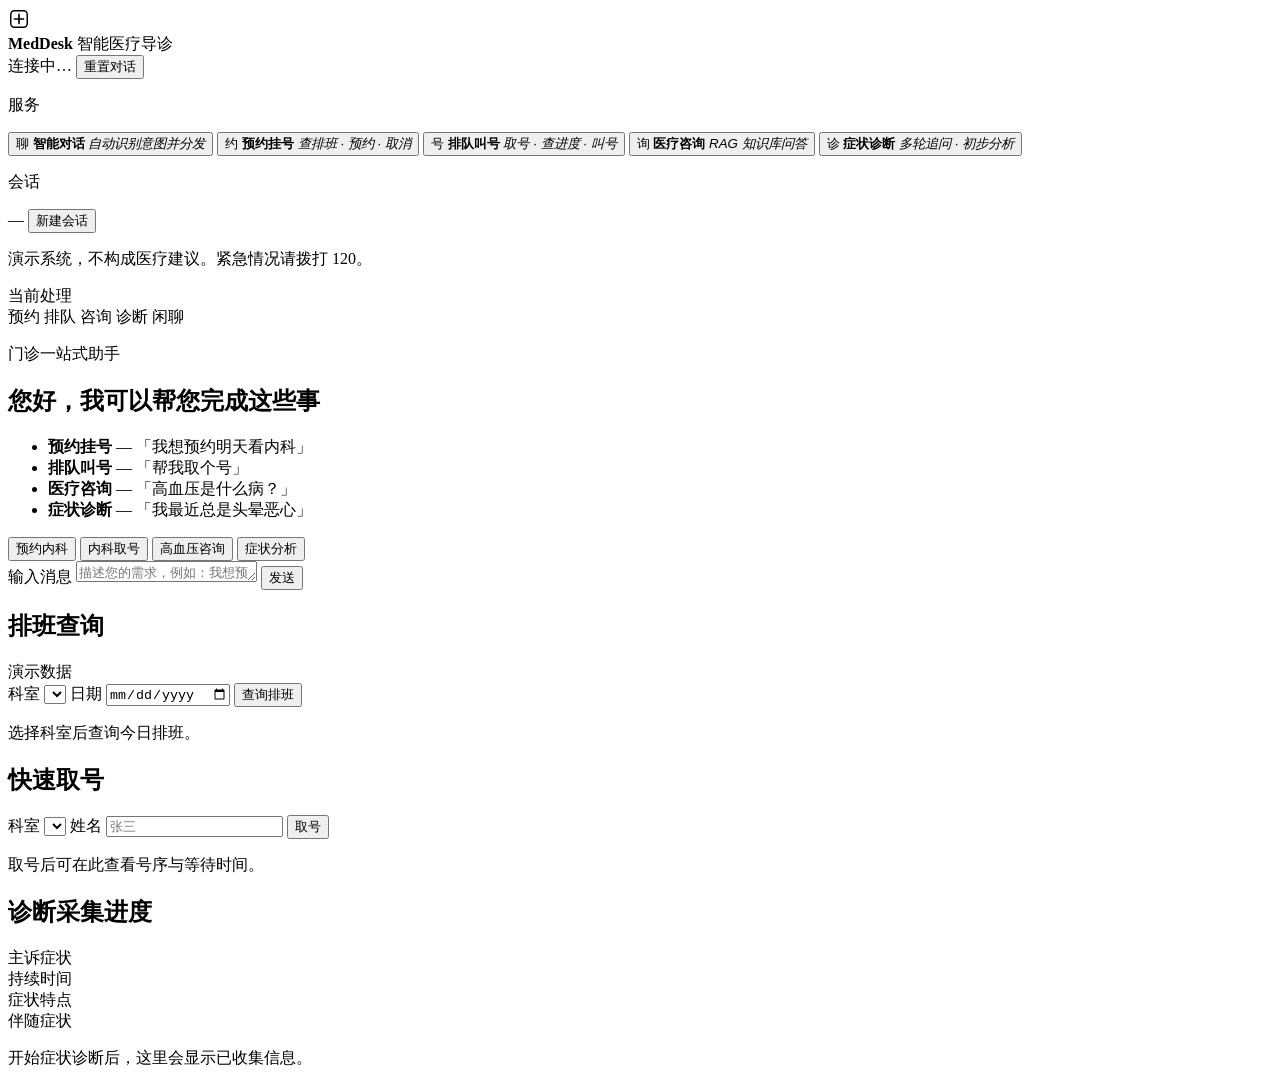
==== frontend/index.html @ 39351e90 "mimo新增前端界面" ====
<!DOCTYPE html>
<html lang="zh-CN">
<head>
  <meta charset="UTF-8" />
  <meta name="viewport" content="width=device-width, initial-scale=1.0" />
  <title>智能医疗导诊 · MedDesk</title>
  <link rel="stylesheet" href="/static/styles.css" />
</head>
<body>
  <div class="app">
    <!-- 顶栏 -->
    <header class="topbar">
      <div class="brand">
        <span class="brand-mark" aria-hidden="true">
          <svg width="22" height="22" viewBox="0 0 24 24" fill="none">
            <rect x="3" y="3" width="18" height="18" rx="4" stroke="currentColor" stroke-width="1.6"/>
            <path d="M12 7v10M7 12h10" stroke="currentColor" stroke-width="1.8" stroke-linecap="round"/>
          </svg>
        </span>
        <div class="brand-text">
          <strong>MedDesk</strong>
          <span>智能医疗导诊</span>
        </div>
      </div>
      <div class="topbar-meta">
        <span class="status-pill" id="healthPill">
          <i class="dot"></i>
          <span id="healthText">连接中…</span>
        </span>
        <button type="button" class="btn ghost" id="btnReset" title="重置当前会话">重置对话</button>
      </div>
    </header>

    <div class="shell">
      <!-- 左：服务轨 -->
      <aside class="rail" aria-label="服务导航">
        <p class="rail-label">服务</p>
        <nav class="rail-nav" id="serviceNav">
          <button type="button" class="rail-item is-active" data-service="chat" data-prompt="">
            <span class="rail-icon">聊</span>
            <span class="rail-copy">
              <strong>智能对话</strong>
              <em>自动识别意图并分发</em>
            </span>
          </button>
          <button type="button" class="rail-item" data-service="appointment" data-prompt="我想预约挂号">
            <span class="rail-icon">约</span>
            <span class="rail-copy">
              <strong>预约挂号</strong>
              <em>查排班 · 预约 · 取消</em>
            </span>
          </button>
          <button type="button" class="rail-item" data-service="queue" data-prompt="帮我取个号">
            <span class="rail-icon">号</span>
            <span class="rail-copy">
              <strong>排队叫号</strong>
              <em>取号 · 查进度 · 叫号</em>
            </span>
          </button>
          <button type="button" class="rail-item" data-service="consult" data-prompt="">
            <span class="rail-icon">询</span>
            <span class="rail-copy">
              <strong>医疗咨询</strong>
              <em>RAG 知识库问答</em>
            </span>
          </button>
          <button type="button" class="rail-item" data-service="diagnosis" data-prompt="我最近身体不舒服，想做症状分析">
            <span class="rail-icon">诊</span>
            <span class="rail-copy">
              <strong>症状诊断</strong>
              <em>多轮追问 · 初步分析</em>
            </span>
          </button>
        </nav>

        <div class="rail-foot">
          <p class="rail-label">会话</p>
          <div class="session-box">
            <span class="session-id" id="sessionIdLabel">—</span>
            <button type="button" class="btn tiny" id="btnNewSession">新建会话</button>
          </div>
          <p class="disclaimer">演示系统，不构成医疗建议。紧急情况请拨打 120。</p>
        </div>
      </aside>

      <!-- 中：对话 -->
      <main class="main" aria-label="对话区">
        <div class="intent-strip" id="intentStrip" aria-live="polite">
          <span class="intent-label">当前处理</span>
          <div class="intent-chips">
            <span class="intent-chip" data-intent="appointment">预约</span>
            <span class="intent-chip" data-intent="queue">排队</span>
            <span class="intent-chip" data-intent="consultation">咨询</span>
            <span class="intent-chip" data-intent="diagnosis">诊断</span>
            <span class="intent-chip" data-intent="chitchat">闲聊</span>
          </div>
          <div class="intent-meta" id="intentMeta"></div>
        </div>

        <div class="chat" id="chatScroll">
          <div class="chat-inner" id="chatList">
            <!-- 欢迎卡 -->
            <article class="msg assistant welcome">
              <div class="msg-body">
                <p class="welcome-kicker">门诊一站式助手</p>
                <h1>您好，我可以帮您完成这些事</h1>
                <ul class="welcome-list">
                  <li><b>预约挂号</b> — 「我想预约明天看内科」</li>
                  <li><b>排队叫号</b> — 「帮我取个号」</li>
                  <li><b>医疗咨询</b> — 「高血压是什么病？」</li>
                  <li><b>症状诊断</b> — 「我最近总是头晕恶心」</li>
                </ul>
                <div class="quick-prompts" id="quickPrompts">
                  <button type="button" class="chip" data-q="我想预约明天看内科">预约内科</button>
                  <button type="button" class="chip" data-q="帮我取个号，科室是内科">内科取号</button>
                  <button type="button" class="chip" data-q="高血压是什么病？">高血压咨询</button>
                  <button type="button" class="chip" data-q="我最近总是头晕，还恶心，已经一周了">症状分析</button>
                </div>
              </div>
            </article>
          </div>
        </div>

        <form class="composer" id="chatForm" autocomplete="off">
          <label class="sr-only" for="chatInput">输入消息</label>
          <textarea
            id="chatInput"
            rows="1"
            placeholder="描述您的需求，例如：我想预约明天看内科…"
            maxlength="2000"
          ></textarea>
          <button type="submit" class="btn primary" id="btnSend">发送</button>
        </form>
      </main>

      <!-- 右：业务上下文 -->
      <aside class="context" aria-label="业务面板">
        <section class="panel">
          <header class="panel-head">
            <h2>排班查询</h2>
            <span class="panel-hint">演示数据</span>
          </header>
          <form class="panel-form" id="scheduleForm">
            <label>
              <span>科室</span>
              <select id="scheduleDept" required></select>
            </label>
            <label>
              <span>日期</span>
              <input type="date" id="scheduleDate" />
            </label>
            <button type="submit" class="btn secondary">查询排班</button>
          </form>
          <div class="panel-body" id="scheduleResult">
            <p class="empty">选择科室后查询今日排班。</p>
          </div>
        </section>

        <section class="panel">
          <header class="panel-head">
            <h2>快速取号</h2>
          </header>
          <form class="panel-form" id="queueForm">
            <label>
              <span>科室</span>
              <select id="queueDept" required></select>
            </label>
            <label>
              <span>姓名</span>
              <input type="text" id="queueName" placeholder="张三" required maxlength="20" />
            </label>
            <button type="submit" class="btn secondary">取号</button>
          </form>
          <div class="panel-body" id="queueResult">
            <p class="empty">取号后可在此查看号序与等待时间。</p>
          </div>
        </section>

        <section class="panel compact">
          <header class="panel-head">
            <h2>诊断采集进度</h2>
          </header>
          <div class="progress-list" id="diagProgress">
            <div class="progress-item" data-field="main_symptom">
              <span>主诉症状</span><i></i>
            </div>
            <div class="progress-item" data-field="duration">
              <span>持续时间</span><i></i>
            </div>
            <div class="progress-item" data-field="symptom_features">
              <span>症状特点</span><i></i>
            </div>
            <div class="progress-item" data-field="accompanying">
              <span>伴随症状</span><i></i>
            </div>
          </div>
          <p class="empty small" id="diagHint">开始症状诊断后，这里会显示已收集信息。</p>
        </section>
      </aside>
    </div>
  </div>

  <div class="toast" id="toast" hidden role="status"></div>
  <script src="/static/app.js"></script>
</body>
</html>
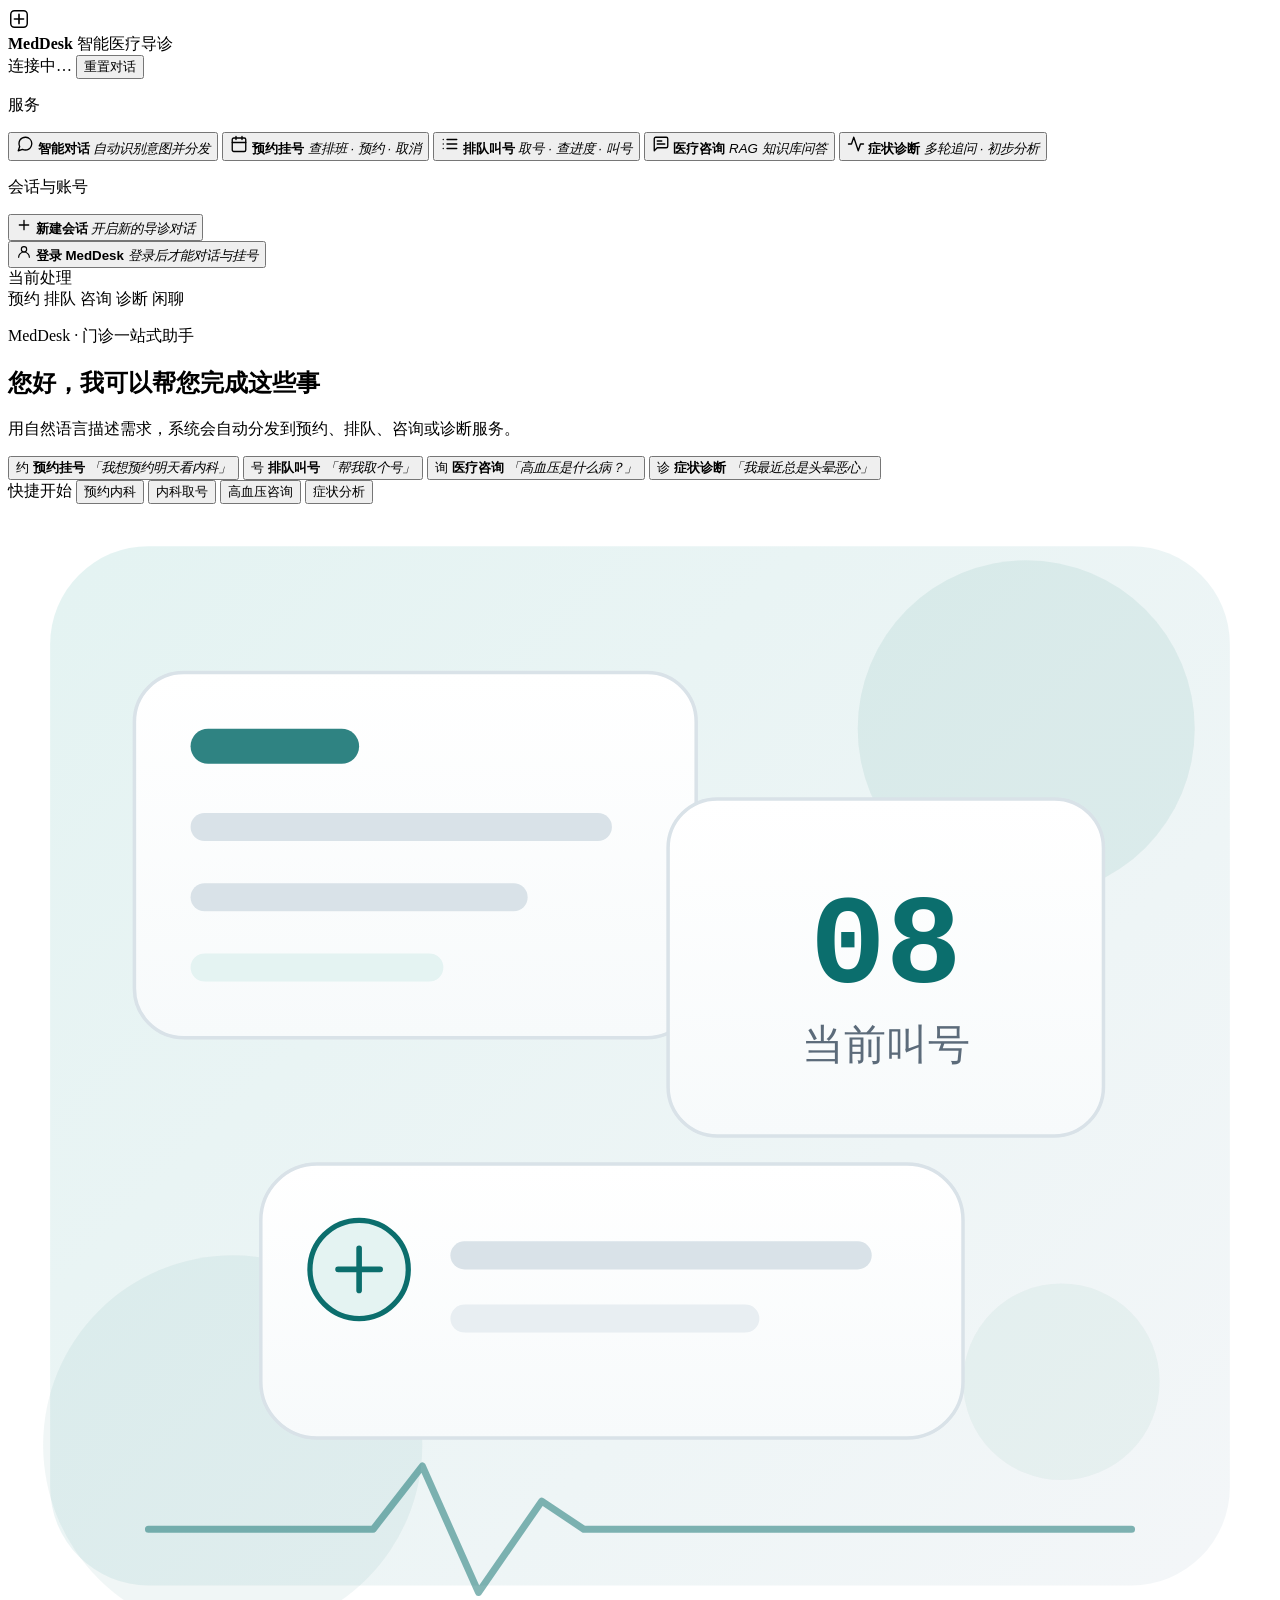
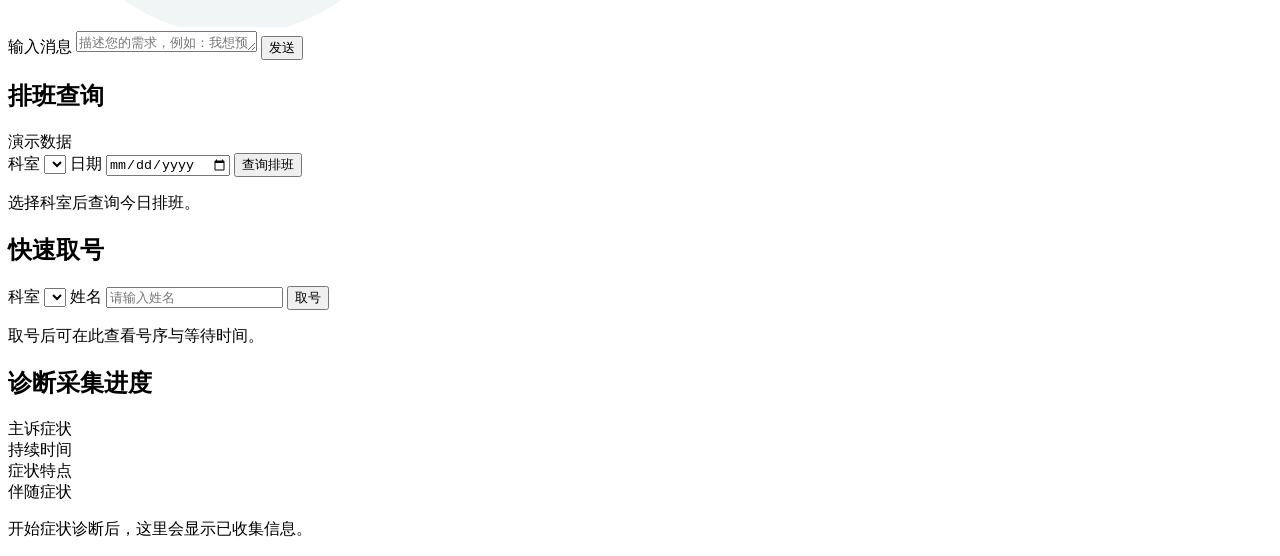
==== commit 50d6befd: "数据落库" ====
--- a/frontend/index.html
+++ b/frontend/index.html
@@ -4,9 +4,86 @@
   <meta charset="UTF-8" />
   <meta name="viewport" content="width=device-width, initial-scale=1.0" />
   <title>智能医疗导诊 · MedDesk</title>
-  <link rel="stylesheet" href="/static/styles.css" />
+  <link rel="stylesheet" href="/static/styles.css?v=20260909b" />
 </head>
 <body>
+  <!-- 登录层 -->
+  <div class="auth-overlay" id="authOverlay" hidden>
+    <div class="auth-card" role="dialog" aria-labelledby="authTitle">
+      <div class="auth-brand">
+        <span class="brand-mark" aria-hidden="true">
+          <svg width="22" height="22" viewBox="0 0 24 24" fill="none">
+            <rect x="3" y="3" width="18" height="18" rx="4" stroke="currentColor" stroke-width="1.6"/>
+            <path d="M12 7v10M7 12h10" stroke="currentColor" stroke-width="1.8" stroke-linecap="round"/>
+          </svg>
+        </span>
+        <div>
+          <strong>MedDesk</strong>
+          <span>智能医疗导诊</span>
+        </div>
+      </div>
+      <h1 id="authTitle">登录以使用完整服务</h1>
+      <p class="auth-sub">支持账号密码、手机验证码，以及微信 / 钉钉授权登录</p>
+
+      <div class="auth-tabs" id="authTabs" role="tablist"></div>
+
+      <form class="auth-form" id="authForm" autocomplete="on">
+        <!-- password -->
+        <div class="auth-pane" data-platform="password">
+          <label>
+            <span>用户名</span>
+            <input type="text" name="username" placeholder="zhangsan" autocomplete="username" />
+          </label>
+          <label>
+            <span>密码</span>
+            <input type="password" name="password" placeholder="••••••" autocomplete="current-password" />
+          </label>
+          <p class="auth-hint">演示账号：admin/admin123 · zhangsan/123456 · doctor/123456</p>
+        </div>
+
+        <!-- phone -->
+        <div class="auth-pane" data-platform="phone" hidden>
+          <label>
+            <span>手机号</span>
+            <input type="tel" name="phone" placeholder="13800000000" maxlength="11" autocomplete="tel" />
+          </label>
+          <label>
+            <span>验证码</span>
+            <span class="code-row">
+              <input type="text" name="code" placeholder="123456" maxlength="6" autocomplete="one-time-code" />
+              <button type="button" class="btn secondary" id="btnSendSms">获取验证码</button>
+            </span>
+          </label>
+          <p class="auth-hint">演示环境验证码固定为 <b>123456</b>，未注册手机号将自动创建患者账号。</p>
+        </div>
+
+        <!-- wechat -->
+        <div class="auth-pane" data-platform="wechat" hidden>
+          <label>
+            <span>微信授权码</span>
+            <input type="text" name="code" placeholder="演示：任意字符串，如 wx_demo_01" />
+          </label>
+          <p class="auth-hint">演示 OAuth：首次使用授权码会自动创建账号并绑定微信身份。</p>
+        </div>
+
+        <!-- dingtalk -->
+        <div class="auth-pane" data-platform="dingtalk" hidden>
+          <label>
+            <span>钉钉授权码</span>
+            <input type="text" name="code" placeholder="演示：任意字符串，如 dt_demo_01" />
+          </label>
+          <p class="auth-hint">演示 OAuth：首次使用授权码会自动创建账号并绑定钉钉身份。</p>
+        </div>
+
+        <div class="auth-actions">
+          <button type="submit" class="btn primary" id="btnLogin">登录</button>
+          <button type="button" class="btn ghost" id="btnRegister">注册新账号</button>
+        </div>
+        <p class="auth-error" id="authError" hidden></p>
+      </form>
+    </div>
+  </div>
+
   <div class="app">
     <!-- 顶栏 -->
     <header class="topbar">
@@ -23,7 +100,7 @@
         </div>
       </div>
       <div class="topbar-meta">
-        <span class="status-pill" id="healthPill">
+        <span class="status-pill" id="healthPill" role="status" aria-live="polite">
           <i class="dot"></i>
           <span id="healthText">连接中…</span>
         </span>
@@ -37,35 +114,45 @@
         <p class="rail-label">服务</p>
         <nav class="rail-nav" id="serviceNav">
           <button type="button" class="rail-item is-active" data-service="chat" data-prompt="">
-            <span class="rail-icon">聊</span>
+            <span class="rail-icon" aria-hidden="true">
+              <svg width="18" height="18" viewBox="0 0 24 24" fill="none" stroke="currentColor" stroke-width="1.8" stroke-linecap="round" stroke-linejoin="round"><path d="M21 11.5a8.38 8.38 0 0 1-.9 3.8 8.5 8.5 0 0 1-7.6 4.7 8.38 8.38 0 0 1-3.8-.9L3 21l1.9-5.7a8.38 8.38 0 0 1-.9-3.8 8.5 8.5 0 0 1 4.7-7.6 8.38 8.38 0 0 1 3.8-.9h.5a8.48 8.48 0 0 1 8 8v.5z"/></svg>
+            </span>
             <span class="rail-copy">
               <strong>智能对话</strong>
               <em>自动识别意图并分发</em>
             </span>
           </button>
           <button type="button" class="rail-item" data-service="appointment" data-prompt="我想预约挂号">
-            <span class="rail-icon">约</span>
+            <span class="rail-icon" aria-hidden="true">
+              <svg width="18" height="18" viewBox="0 0 24 24" fill="none" stroke="currentColor" stroke-width="1.8" stroke-linecap="round" stroke-linejoin="round"><rect x="3" y="4" width="18" height="18" rx="2"/><path d="M16 2v4M8 2v4M3 10h18"/></svg>
+            </span>
             <span class="rail-copy">
               <strong>预约挂号</strong>
               <em>查排班 · 预约 · 取消</em>
             </span>
           </button>
           <button type="button" class="rail-item" data-service="queue" data-prompt="帮我取个号">
-            <span class="rail-icon">号</span>
+            <span class="rail-icon" aria-hidden="true">
+              <svg width="18" height="18" viewBox="0 0 24 24" fill="none" stroke="currentColor" stroke-width="1.8" stroke-linecap="round" stroke-linejoin="round"><line x1="8" y1="6" x2="21" y2="6"/><line x1="8" y1="12" x2="21" y2="12"/><line x1="8" y1="18" x2="21" y2="18"/><line x1="3" y1="6" x2="3.01" y2="6"/><line x1="3" y1="12" x2="3.01" y2="12"/><line x1="3" y1="18" x2="3.01" y2="18"/></svg>
+            </span>
             <span class="rail-copy">
               <strong>排队叫号</strong>
               <em>取号 · 查进度 · 叫号</em>
             </span>
           </button>
           <button type="button" class="rail-item" data-service="consult" data-prompt="">
-            <span class="rail-icon">询</span>
+            <span class="rail-icon" aria-hidden="true">
+              <svg width="18" height="18" viewBox="0 0 24 24" fill="none" stroke="currentColor" stroke-width="1.8" stroke-linecap="round" stroke-linejoin="round"><path d="M21 15a2 2 0 0 1-2 2H7l-4 4V5a2 2 0 0 1 2-2h14a2 2 0 0 1 2 2z"/><path d="M13 8H7M17 12H7"/></svg>
+            </span>
             <span class="rail-copy">
               <strong>医疗咨询</strong>
               <em>RAG 知识库问答</em>
             </span>
           </button>
           <button type="button" class="rail-item" data-service="diagnosis" data-prompt="我最近身体不舒服，想做症状分析">
-            <span class="rail-icon">诊</span>
+            <span class="rail-icon" aria-hidden="true">
+              <svg width="18" height="18" viewBox="0 0 24 24" fill="none" stroke="currentColor" stroke-width="1.8" stroke-linecap="round" stroke-linejoin="round"><polyline points="22 12 18 12 15 21 9 3 6 12 2 12"/></svg>
+            </span>
             <span class="rail-copy">
               <strong>症状诊断</strong>
               <em>多轮追问 · 初步分析</em>
@@ -74,12 +161,58 @@
         </nav>
 
         <div class="rail-foot">
-          <p class="rail-label">会话</p>
-          <div class="session-box">
-            <span class="session-id" id="sessionIdLabel">—</span>
-            <button type="button" class="btn tiny" id="btnNewSession">新建会话</button>
-          </div>
-          <p class="disclaimer">演示系统，不构成医疗建议。紧急情况请拨打 120。</p>
+          <p class="rail-label">会话与账号</p>
+          <div class="rail-nav">
+            <button type="button" class="rail-item" id="btnNewSession">
+              <span class="rail-icon" aria-hidden="true">
+                <svg width="16" height="16" viewBox="0 0 24 24" fill="none">
+                  <path d="M12 5v14M5 12h14" stroke="currentColor" stroke-width="2" stroke-linecap="round"/>
+                </svg>
+              </span>
+              <span class="rail-copy">
+                <strong>新建会话</strong>
+                <em id="sessionIdLabel">开启新的导诊对话</em>
+              </span>
+            </button>
+
+            <div class="account" id="accountRoot">
+              <button type="button" class="rail-item" id="btnOpenLogin">
+                <span class="rail-icon" aria-hidden="true">
+                  <svg width="16" height="16" viewBox="0 0 24 24" fill="none">
+                    <path d="M12 12a4 4 0 1 0 0-8 4 4 0 0 0 0 8z" stroke="currentColor" stroke-width="1.7"/>
+                    <path d="M4 20a8 8 0 0 1 16 0" stroke="currentColor" stroke-width="1.7" stroke-linecap="round"/>
+                  </svg>
+                </span>
+                <span class="rail-copy">
+                  <strong>登录 MedDesk</strong>
+                  <em>登录后才能对话与挂号</em>
+                </span>
+              </button>
+
+              <button type="button" class="rail-item is-hidden" id="accountTrigger" aria-haspopup="menu" aria-expanded="false" hidden>
+                <span class="rail-icon user-initial" id="accountAvatar" aria-hidden="true"></span>
+                <span class="rail-copy">
+                  <strong id="accountName">—</strong>
+                  <em id="accountRole">—</em>
+                </span>
+              </button>
+
+              <div class="account-menu" id="accountMenu" role="menu" hidden>
+                <div class="account-menu-head">
+                  <span class="rail-icon user-initial lg" id="menuAvatar" aria-hidden="true">张</span>
+                  <div class="account-menu-id">
+                    <strong id="menuName">—</strong>
+                    <em id="menuRole">—</em>
+                    <span class="account-username" id="menuUsername"></span>
+                  </div>
+                </div>
+                <div class="account-menu-actions">
+                  <button type="button" class="account-menu-btn" id="btnSwitchAccount" role="menuitem">切换账号</button>
+                  <button type="button" class="account-menu-btn danger" id="btnLogout" role="menuitem">退出登录</button>
+                </div>
+              </div>
+            </div>
+          </div>
         </div>
       </aside>
 
@@ -97,24 +230,88 @@
           <div class="intent-meta" id="intentMeta"></div>
         </div>
 
-        <div class="chat" id="chatScroll">
+        <div class="chat" id="chatScroll" role="log" aria-live="polite" aria-relevant="additions">
           <div class="chat-inner" id="chatList">
             <!-- 欢迎卡 -->
             <article class="msg assistant welcome">
-              <div class="msg-body">
-                <p class="welcome-kicker">门诊一站式助手</p>
-                <h1>您好，我可以帮您完成这些事</h1>
-                <ul class="welcome-list">
-                  <li><b>预约挂号</b> — 「我想预约明天看内科」</li>
-                  <li><b>排队叫号</b> — 「帮我取个号」</li>
-                  <li><b>医疗咨询</b> — 「高血压是什么病？」</li>
-                  <li><b>症状诊断</b> — 「我最近总是头晕恶心」</li>
-                </ul>
-                <div class="quick-prompts" id="quickPrompts">
-                  <button type="button" class="chip" data-q="我想预约明天看内科">预约内科</button>
-                  <button type="button" class="chip" data-q="帮我取个号，科室是内科">内科取号</button>
-                  <button type="button" class="chip" data-q="高血压是什么病？">高血压咨询</button>
-                  <button type="button" class="chip" data-q="我最近总是头晕，还恶心，已经一周了">症状分析</button>
+              <div class="msg-body welcome-card">
+                <div class="welcome-copy">
+                  <p class="welcome-kicker">MedDesk · 门诊一站式助手</p>
+                  <h1>您好，我可以帮您完成这些事</h1>
+                  <p class="welcome-sub">用自然语言描述需求，系统会自动分发到预约、排队、咨询或诊断服务。</p>
+                  <div class="service-grid" id="serviceGrid">
+                    <button type="button" class="service-tile" data-q="我想预约明天看内科">
+                      <span class="tile-mark">约</span>
+                      <span class="tile-text">
+                        <strong>预约挂号</strong>
+                        <em>「我想预约明天看内科」</em>
+                      </span>
+                    </button>
+                    <button type="button" class="service-tile" data-q="帮我取个号，科室是内科">
+                      <span class="tile-mark">号</span>
+                      <span class="tile-text">
+                        <strong>排队叫号</strong>
+                        <em>「帮我取个号」</em>
+                      </span>
+                    </button>
+                    <button type="button" class="service-tile" data-q="高血压是什么病？">
+                      <span class="tile-mark">询</span>
+                      <span class="tile-text">
+                        <strong>医疗咨询</strong>
+                        <em>「高血压是什么病？」</em>
+                      </span>
+                    </button>
+                    <button type="button" class="service-tile" data-q="我最近总是头晕，还恶心，已经一周了">
+                      <span class="tile-mark">诊</span>
+                      <span class="tile-text">
+                        <strong>症状诊断</strong>
+                        <em>「我最近总是头晕恶心」</em>
+                      </span>
+                    </button>
+                  </div>
+                  <div class="quick-prompts" id="quickPrompts">
+                    <span class="quick-label">快捷开始</span>
+                    <button type="button" class="chip" data-q="我想预约明天看内科">预约内科</button>
+                    <button type="button" class="chip" data-q="帮我取个号，科室是内科">内科取号</button>
+                    <button type="button" class="chip" data-q="高血压是什么病？">高血压咨询</button>
+                    <button type="button" class="chip" data-q="我最近总是头晕，还恶心，已经一周了">症状分析</button>
+                  </div>
+                </div>
+                <div class="welcome-art" aria-hidden="true">
+                  <svg viewBox="0 0 360 320" fill="none" xmlns="http://www.w3.org/2000/svg">
+                    <defs>
+                      <linearGradient id="waBg" x1="30" y1="10" x2="330" y2="310" gradientUnits="userSpaceOnUse">
+                        <stop stop-color="#E4F3F2"/>
+                        <stop offset="1" stop-color="#F3F6F8"/>
+                      </linearGradient>
+                      <linearGradient id="waCard" x1="0" y1="0" x2="0" y2="1">
+                        <stop stop-color="#FFFFFF"/>
+                        <stop offset="1" stop-color="#F7FAFB"/>
+                      </linearGradient>
+                    </defs>
+                    <rect x="12" y="12" width="336" height="296" rx="28" fill="url(#waBg)"/>
+                    <circle cx="290" cy="64" r="48" fill="#0B6E6D" opacity="0.08"/>
+                    <circle cx="64" cy="268" r="54" fill="#0B6E6D" opacity="0.06"/>
+                    <circle cx="300" cy="250" r="28" fill="#0B6E6D" opacity="0.05"/>
+                    <!-- 排班卡 -->
+                    <rect x="36" y="48" width="160" height="104" rx="14" fill="url(#waCard)" stroke="#D9E2E8"/>
+                    <rect x="52" y="64" width="48" height="10" rx="5" fill="#0B6E6D" opacity="0.85"/>
+                    <rect x="52" y="88" width="120" height="8" rx="4" fill="#D9E2E8"/>
+                    <rect x="52" y="108" width="96" height="8" rx="4" fill="#D9E2E8"/>
+                    <rect x="52" y="128" width="72" height="8" rx="4" fill="#E4F3F2"/>
+                    <!-- 叫号卡 -->
+                    <rect x="188" y="84" width="124" height="96" rx="14" fill="url(#waCard)" stroke="#D9E2E8"/>
+                    <text x="250" y="136" text-anchor="middle" font-family="Cascadia Code, Consolas, monospace" font-size="36" font-weight="650" fill="#0B6E6D">08</text>
+                    <text x="250" y="158" text-anchor="middle" font-family="system-ui, sans-serif" font-size="12" fill="#5C6B7A">当前叫号</text>
+                    <!-- 对话卡 -->
+                    <rect x="72" y="188" width="200" height="78" rx="16" fill="url(#waCard)" stroke="#D9E2E8"/>
+                    <circle cx="100" cy="218" r="14" fill="#E4F3F2" stroke="#0B6E6D" stroke-width="1.5"/>
+                    <path d="M94 218h12M100 212v12" stroke="#0B6E6D" stroke-width="1.6" stroke-linecap="round"/>
+                    <rect x="126" y="210" width="120" height="8" rx="4" fill="#D9E2E8"/>
+                    <rect x="126" y="228" width="88" height="8" rx="4" fill="#E8EEF2"/>
+                    <!-- 脉冲线 -->
+                    <path d="M40 292h64l14-18 16 36 18-26 12 8h156" stroke="#0B6E6D" stroke-width="2" stroke-linecap="round" stroke-linejoin="round" opacity="0.5"/>
+                  </svg>
                 </div>
               </div>
             </article>
@@ -122,6 +319,10 @@
         </div>
 
         <form class="composer" id="chatForm" autocomplete="off">
+          <div class="composer-gate" id="composerGate" hidden>
+            <span>登录后即可开始对话</span>
+            <button type="button" class="composer-gate-btn" id="btnComposerLogin">去登录</button>
+          </div>
           <label class="sr-only" for="chatInput">输入消息</label>
           <textarea
             id="chatInput"
@@ -167,7 +368,7 @@
             </label>
             <label>
               <span>姓名</span>
-              <input type="text" id="queueName" placeholder="张三" required maxlength="20" />
+              <input type="text" id="queueName" placeholder="请输入姓名" required maxlength="20" />
             </label>
             <button type="submit" class="btn secondary">取号</button>
           </form>
@@ -201,6 +402,6 @@
   </div>
 
   <div class="toast" id="toast" hidden role="status"></div>
-  <script src="/static/app.js"></script>
+  <script src="/static/app.js?v=20260909b"></script>
 </body>
 </html>
